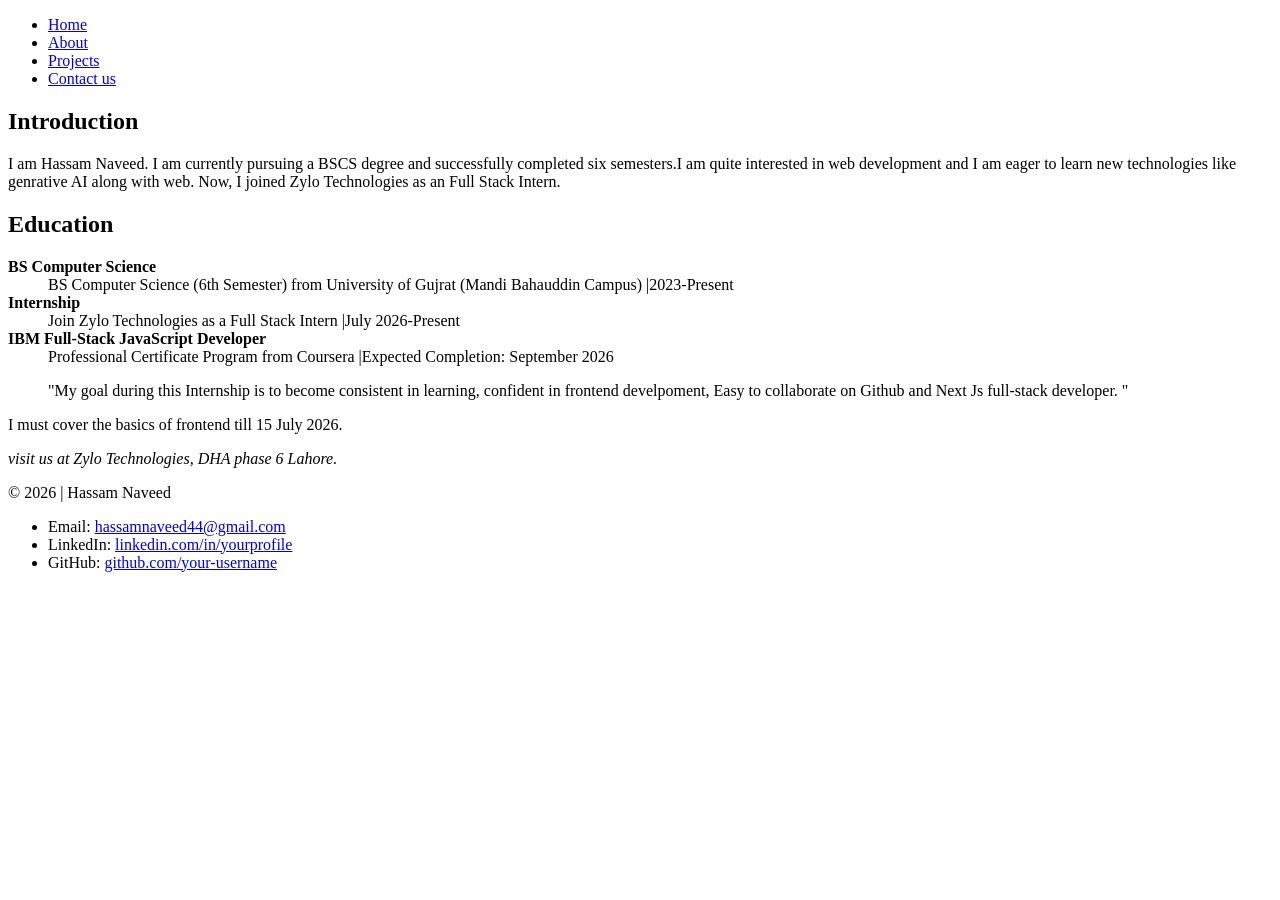
==== about.html @ f5c7095a "Add about page with timeline content" ====
<!doctype html>
<html lang="en">
  <head>
    <meta charset="UTF-8" />
    <meta name="viewport" content="width=device-width, initial-scale=1.0" />
    <title>About Page</title>
  </head>
  <body>
     <nav>
        <ul>
          <li><a href="index.html">Home</a></li>
          <li><a href="about.html">About</a></li>
          <li><a href="projects.html">Projects</a></li>
          <li><a href="contact.html">Contact us</a></li>
        </ul>
      </nav>
    <article>
      <h2>Introduction</h2>
      <p>
        I am Hassam Naveed. I am currently pursuing a BSCS degree and
        successfully completed six semesters.I am quite interested in web
        development and I am eager to learn new technologies like genrative AI
        along with web. Now, I joined Zylo Technologies as an Full Stack Intern.
      </p>
    </article>
    <section>
      <h2>Education</h2>
      <dl>
        <dt><strong>BS Computer Science</strong></dt>
        <dd>
          BS Computer Science (6th Semester) from University of Gujrat (Mandi
          Bahauddin Campus) |2023-Present
        </dd>

        <dt><strong>Internship</strong></dt>
        <dd>
          Join Zylo Technologies as a Full Stack Intern |July 2026-Present
        </dd>

        <dt><strong>IBM Full-Stack JavaScript Developer</strong></dt>
        <dd>
          Professional Certificate Program from Coursera |Expected Completion:
          September 2026
        </dd>
      </dl>
    </section>
    <section>
      <blockquote>
        "My goal during this Internship is to become consistent in learning,
        confident in frontend develpoment, Easy to collaborate on Github and
        Next Js full-stack developer. "
      </blockquote>
    </section>
    <section>
      <p>
        I must cover the basics of frontend till
        <time datetime="15/7/2026">15 July 2026.</time>
      </p>
      <address>
        <p>visit us at Zylo Technologies, DHA phase 6 Lahore.</p>
      </address>
    </section>
    <footer>
      <p>&copy; 2026 | Hassam Naveed</p>
      <ul>
        <li>
          Email:
          <a href="mailto:hassamnaveed44@gmail.com">hassamnaveed44@gmail.com</a>
        </li>
        <li>
          LinkedIn:
          <a
            href="www.linkedin.com/in/muhammad-hassam-naveed-b18792415

"
            target="_blank"
            >linkedin.com/in/yourprofile</a
          >
        </li>
        <li>
          GitHub:
          <a href="https://github.com/hassamnaveed44" target="_blank"
            >github.com/your-username</a
          >
        </li>
      </ul>
    </footer>
  </body>
</html>
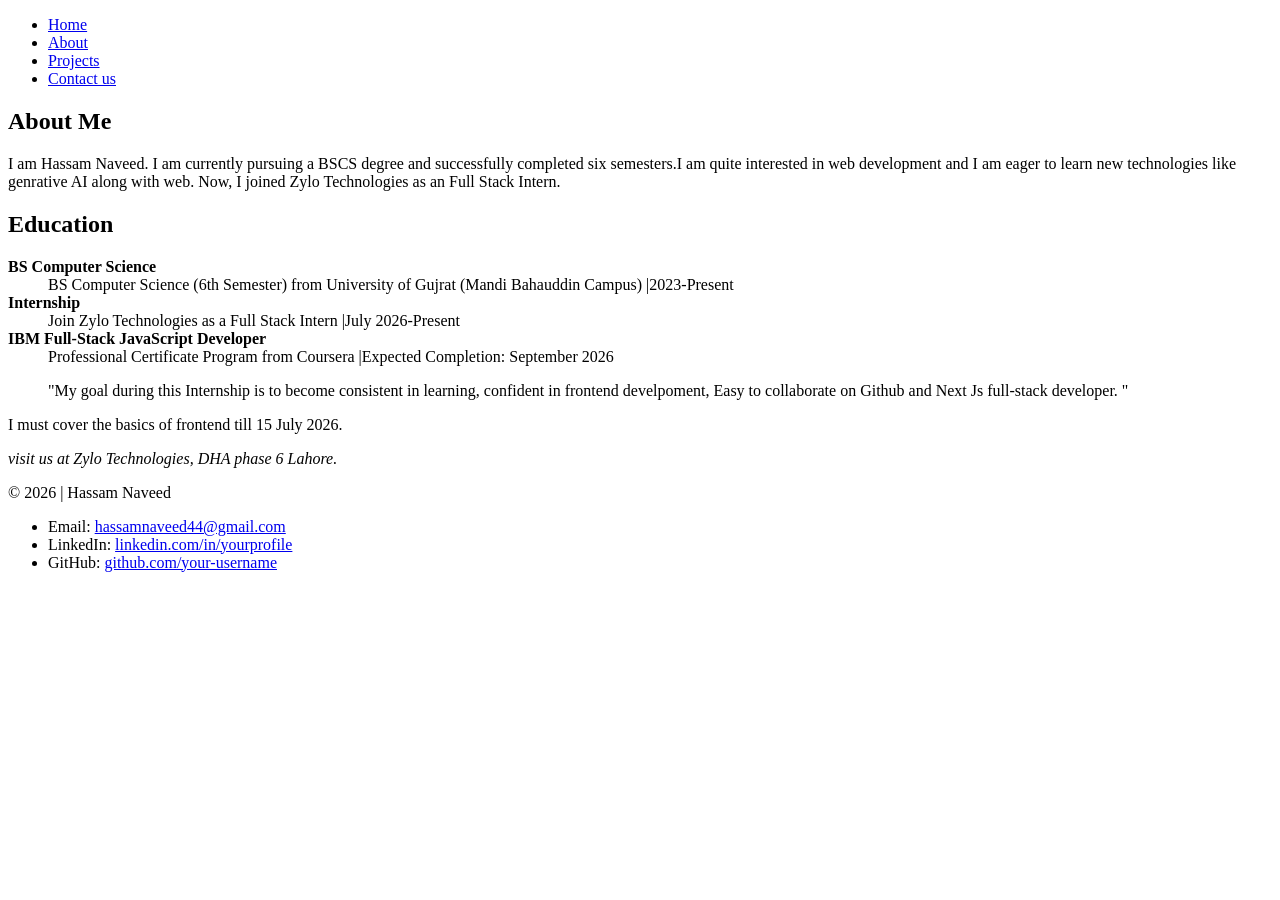
==== commit 6493002d: "Add projects page content with required tags" ====
--- a/about.html
+++ b/about.html
@@ -15,7 +15,7 @@
         </ul>
       </nav>
     <article>
-      <h2>Introduction</h2>
+      <h2>About Me</h2>
       <p>
         I am Hassam Naveed. I am currently pursuing a BSCS degree and
         successfully completed six semesters.I am quite interested in web
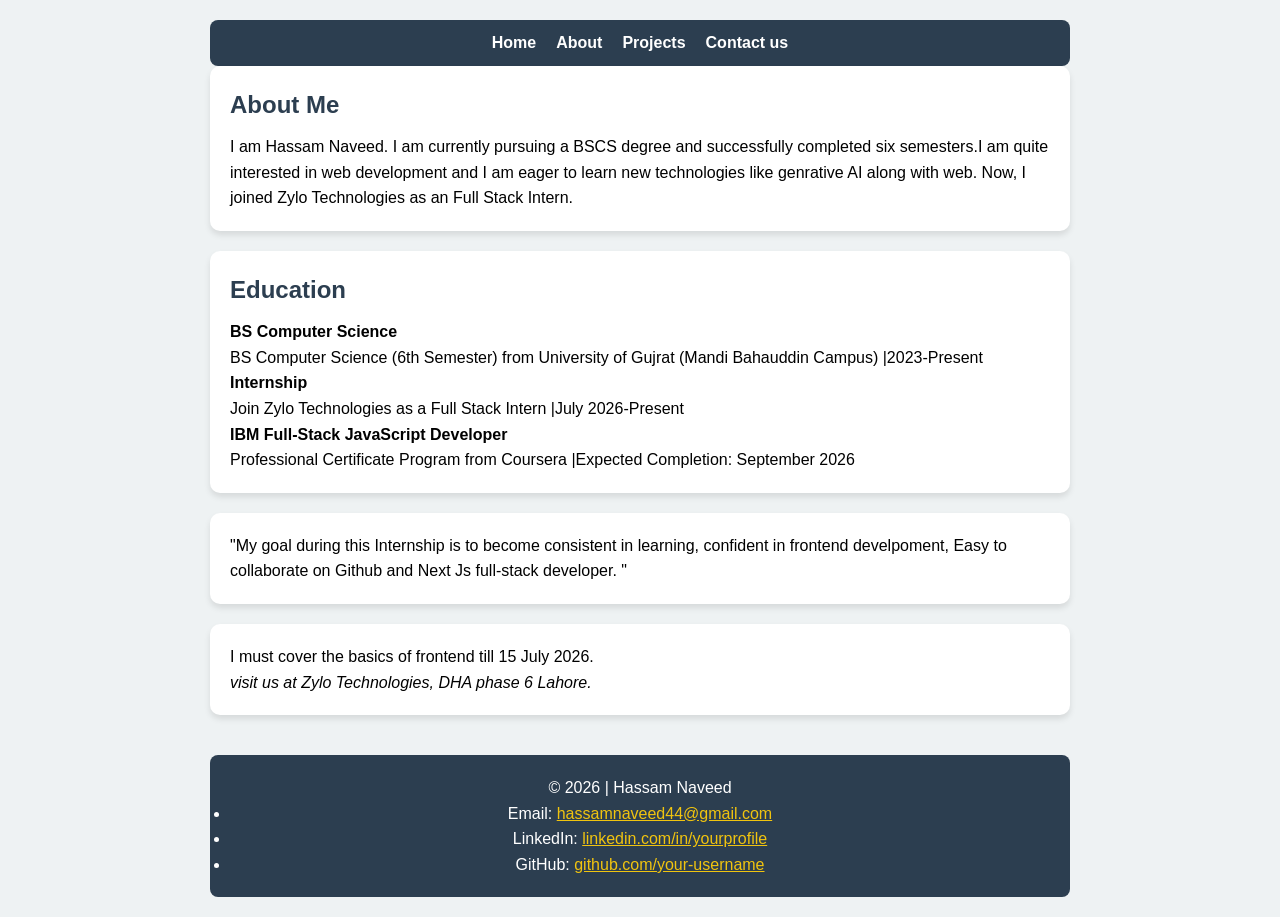
==== commit 8f1ebdf6: "Add custom css for styling" ====
--- a/about.html
+++ b/about.html
@@ -4,16 +4,17 @@
     <meta charset="UTF-8" />
     <meta name="viewport" content="width=device-width, initial-scale=1.0" />
     <title>About Page</title>
+    <link rel="stylesheet" href="custom.css" />
   </head>
   <body>
-     <nav>
-        <ul>
-          <li><a href="index.html">Home</a></li>
-          <li><a href="about.html">About</a></li>
-          <li><a href="projects.html">Projects</a></li>
-          <li><a href="contact.html">Contact us</a></li>
-        </ul>
-      </nav>
+    <nav>
+      <ul>
+        <li><a href="index.html">Home</a></li>
+        <li><a href="about.html">About</a></li>
+        <li><a href="projects.html">Projects</a></li>
+        <li><a href="contact.html">Contact us</a></li>
+      </ul>
+    </nav>
     <article>
       <h2>About Me</h2>
       <p>
--- a/custom.css
+++ b/custom.css
@@ -0,0 +1,69 @@
+
+:root {
+  --primary-color: #2c3e50;    /* Dark Blue */
+  --accent-color: #3498db;     /* Bright Blue */
+  --light-bg: #f8f9fa;         /* Light Grey */
+  --text-color: #333;
+  --white: #ffffff;
+}
+
+* { box-sizing: border-box; margin: 0; padding: 0; }
+
+body { 
+  font-family: 'Segoe UI', sans-serif; 
+  line-height: 1.6; 
+  padding: 20px; 
+  max-width: 900px; 
+  margin: auto;
+  background-color: #eef2f3; 
+}
+
+/* Navigation  */
+nav { background: var(--primary-color); padding: 10px; border-radius: 8px; }
+nav ul { display: flex; list-style: none; gap: 20px; justify-content: center; }
+nav a { text-decoration: none; color: var(--white); font-weight: bold; transition: 0.3s; }
+nav a:hover { color: var(--accent-color); }
+
+/* Sections - Card Style */
+section, article { 
+  margin-bottom: 20px; 
+  padding: 20px; 
+  background: var(--white);
+  border-radius: 10px;
+  box-shadow: 0 4px 6px rgba(0,0,0,0.1);
+}
+
+h1, h2 { color: var(--primary-color); margin-bottom: 10px; }
+
+/* Tables  */
+table { width: 100%; border-collapse: collapse; margin-top: 10px; }
+th { background-color: var(--primary-color); color: var(--white); }
+tr:nth-child(even) { background-color: var(--light-bg); }
+th, td { border: 1px solid #ddd; padding: 12px; text-align: left; }
+
+/* Forms */
+input, select, textarea { padding: 10px; border: 1px solid #ccc; border-radius: 5px; }
+button { 
+  padding: 10px 20px; 
+  background: var(--accent-color); 
+  color: white; 
+  border: none; 
+  border-radius: 5px; 
+  cursor: pointer; 
+}
+
+/* Responsive */
+@media (max-width: 600px) {
+  nav ul { flex-direction: column; gap: 10px; }
+}
+
+/* Footer */
+footer { 
+  margin-top: 40px; 
+  padding: 20px; 
+  background: var(--primary-color); 
+  color: white; 
+  text-align: center; 
+  border-radius: 8px;
+}
+footer a { color: #f1c40f; }
